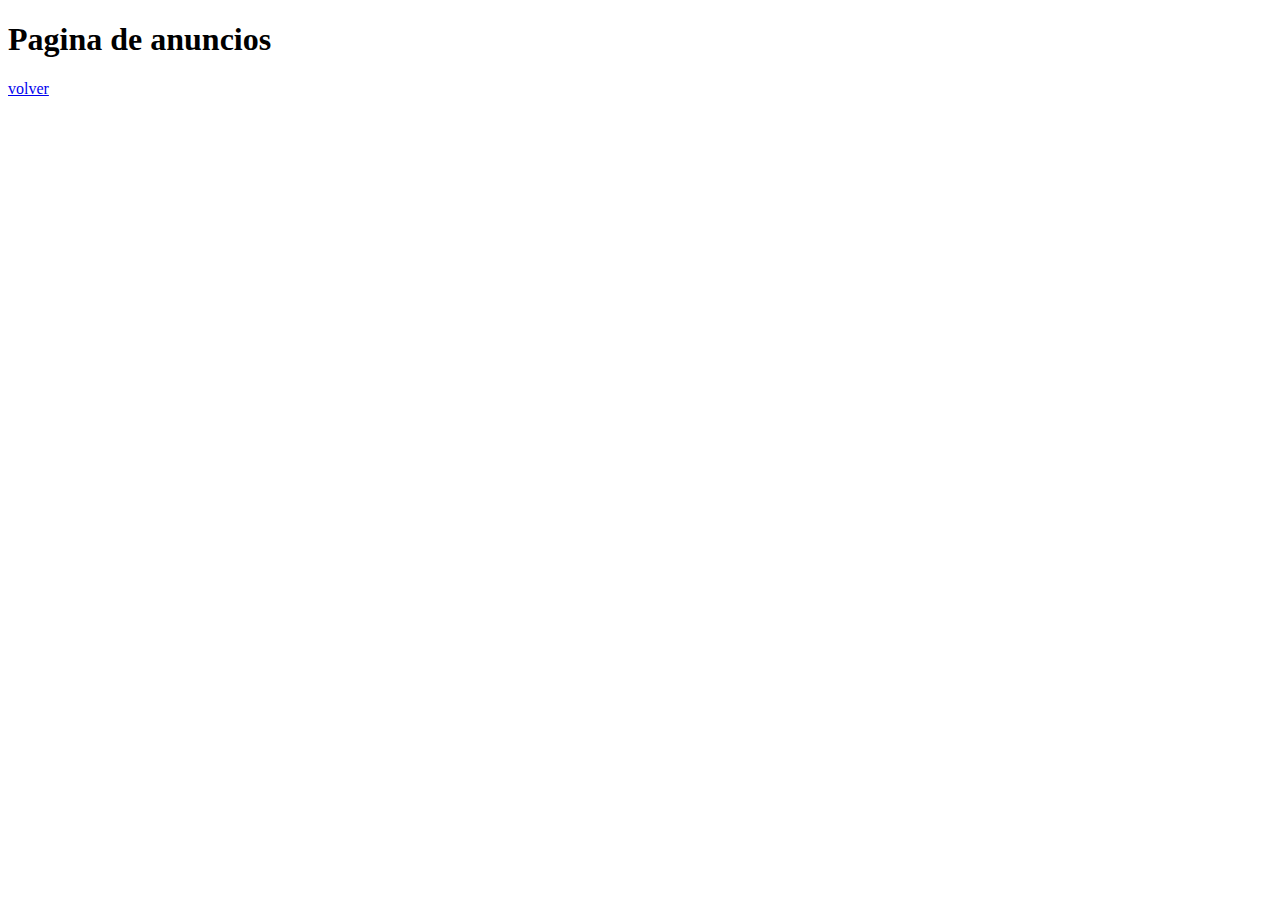
==== anuncios.html @ 5dca7da0 "Estructura inicial de Bienes Raices" ====
<!DOCTYPE html>
<html lang="en">
<head>
    <meta charset="UTF-8">
    <meta name="viewport" content="width=device-width, initial-scale=1.0">
    <title>Document</title>
</head>
<body>
    <h1>Pagina de anuncios</h1>
    <a href="index.html">volver</a>
</body>
</html>
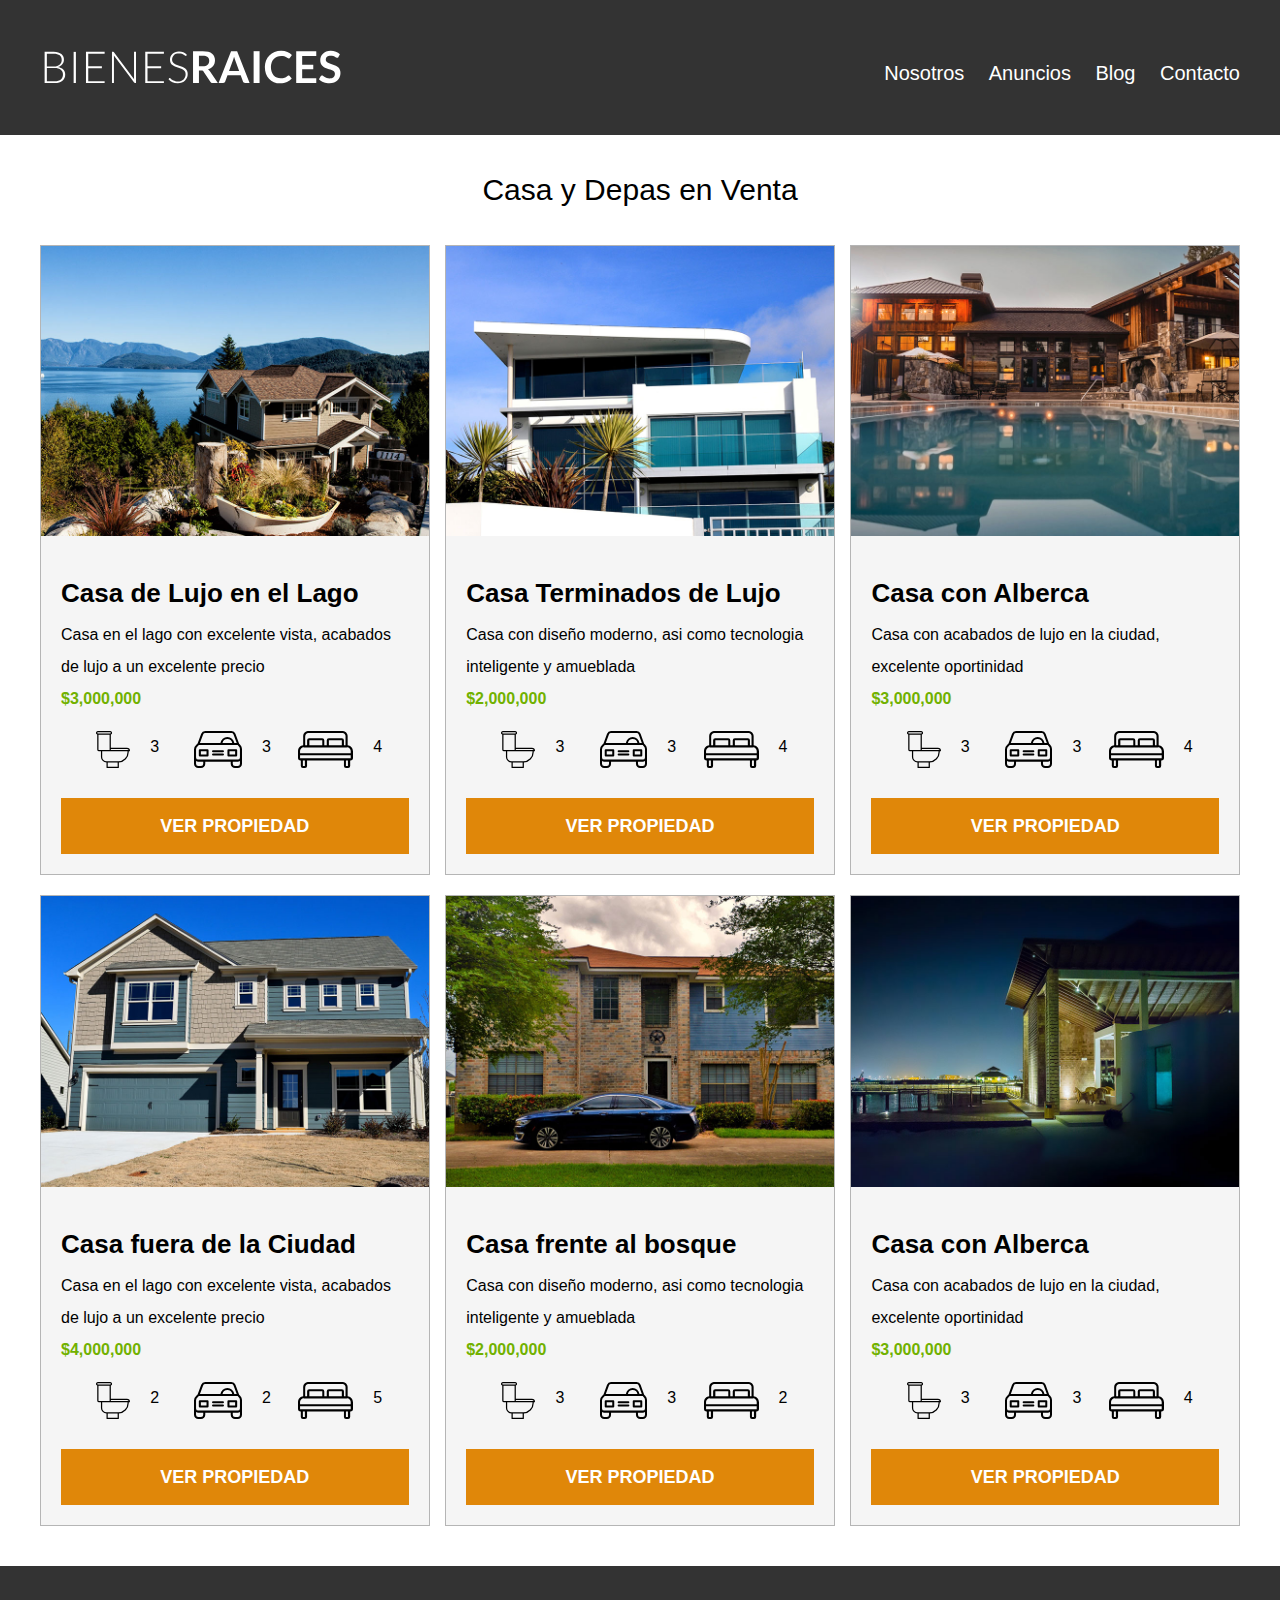
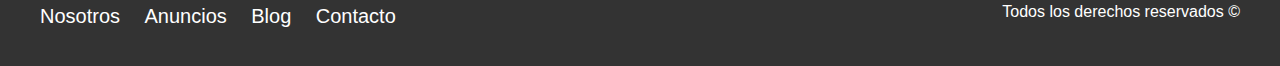
==== commit cbc53cf4: "Agregado anuncios y Blog" ====
--- a/anuncios.html
+++ b/anuncios.html
@@ -3,10 +3,190 @@
 <head>
     <meta charset="UTF-8">
     <meta name="viewport" content="width=device-width, initial-scale=1.0">
-    <title>Document</title>
+    <title>Bienes Raices</title>
+    <link href="https://fonts.googleapis.com/css2?family=Open+Sans&family=Roboto&display=swap" rel="stylesheet">
+    <link rel="stylesheet" href="css/normalize.css">
+    <link rel="stylesheet" href="css/style.css">
 </head>
 <body>
-    <h1>Pagina de anuncios</h1>
-    <a href="index.html">volver</a>
+    <!--Cabecera de la pagina-->
+    <header class="site-header">
+        <div class="contenedor contenido-header">
+            <div class="barra">
+                <a href="/">
+                    <img src="img/logo.svg" alt="Logotipo de Bienes Raices">
+                </a>
+                <nav class="navegacion">
+                    <a href="nosotros.html">Nosotros</a>
+                    <a href="anuncios.html">Anuncios</a>
+                    <a href="blog.html">Blog</a>
+                    <a href="contacto.html">Contacto</a>
+                </nav>
+            </div>
+        </div>     
+    </header>
+
+    <!--Contenido principal de la pagina-->
+    <main class="seccion contenedor"> 
+        <h2 class="fw-300 centrar-texto">Casa y Depas en Venta</h2>
+        <div class="contenedor-anuncios">
+            <div class="anuncio">
+                <img src="/img/anuncio1.jpg" alt="">
+                <div class="contenido-anuncio">
+                    <h3>Casa de Lujo en el Lago</h3>
+                    <p>Casa en el lago con excelente vista, acabados de lujo a un excelente precio</p>
+                    <p class="precio">$3,000,000</p>
+                    <ul class="iconos-caracteristicas">
+                        <li>
+                            <img src="/img/icono_wc.svg" alt="">
+                            <p>3</p>
+                        </li>
+                        <li>
+                            <img src="/img/icono_estacionamiento.svg" alt="">
+                            <p>3</p>
+                        </li>
+                        <li>
+                            <img src="/img/icono_dormitorio.svg" alt="">
+                            <p>4</p>
+                        </li>
+                    </ul>
+                    <a href="anuncio.html" class="boton boton-amarillo d-block">Ver Propiedad</a>
+                </div>
+            </div>
+    
+            <div class="anuncio">
+                <img src="/img/anuncio2.jpg" alt="">
+                <div class="contenido-anuncio">
+                    <h3>Casa Terminados de Lujo</h3>
+                    <p>Casa con diseño moderno, asi como tecnologia inteligente y amueblada</p>
+                    <p class="precio">$2,000,000</p>
+                    <ul class="iconos-caracteristicas">
+                        <li>
+                            <img src="/img/icono_wc.svg" alt="">
+                            <p>3</p>
+                        </li>
+                        <li>
+                            <img src="/img/icono_estacionamiento.svg" alt="">
+                            <p>3</p>
+                        </li>
+                        <li>
+                            <img src="/img/icono_dormitorio.svg" alt="">
+                            <p>4</p>
+                        </li>
+                    </ul>
+                    <a href="anuncio.html" class="boton boton-amarillo d-block">Ver Propiedad</a>
+                </div>
+            </div>
+    
+            <div class="anuncio">
+                <img src="/img/anuncio3.jpg" alt="">
+                <div class="contenido-anuncio">
+                    <h3>Casa con Alberca</h3>
+                    <p>Casa con acabados de lujo en la ciudad, excelente oportinidad</p>
+                    <p class="precio">$3,000,000</p>
+                    <ul class="iconos-caracteristicas">
+                        <li>
+                            <img src="/img/icono_wc.svg" alt="">
+                            <p>3</p>
+                        </li>
+                        <li>
+                            <img src="/img/icono_estacionamiento.svg" alt="">
+                            <p>3</p>
+                        </li>
+                        <li>
+                            <img src="/img/icono_dormitorio.svg" alt="">
+                            <p>4</p>
+                        </li>
+                    </ul>
+                    <a href="anuncio.html" class="boton boton-amarillo d-block">Ver Propiedad</a>
+                </div>
+            </div>
+
+            <div class="anuncio">
+                <img src="/img/anuncio4.jpg" alt="">
+                <div class="contenido-anuncio">
+                    <h3>Casa fuera de la Ciudad</h3>
+                    <p>Casa en el lago con excelente vista, acabados de lujo a un excelente precio</p>
+                    <p class="precio">$4,000,000</p>
+                    <ul class="iconos-caracteristicas">
+                        <li>
+                            <img src="/img/icono_wc.svg" alt="">
+                            <p>2</p>
+                        </li>
+                        <li>
+                            <img src="/img/icono_estacionamiento.svg" alt="">
+                            <p>2</p>
+                        </li>
+                        <li>
+                            <img src="/img/icono_dormitorio.svg" alt="">
+                            <p>5</p>
+                        </li>
+                    </ul>
+                    <a href="anuncio.html" class="boton boton-amarillo d-block">Ver Propiedad</a>
+                </div>
+            </div>
+    
+            <div class="anuncio">
+                <img src="/img/anuncio5.jpg" alt="">
+                <div class="contenido-anuncio">
+                    <h3>Casa frente al bosque</h3>
+                    <p>Casa con diseño moderno, asi como tecnologia inteligente y amueblada</p>
+                    <p class="precio">$2,000,000</p>
+                    <ul class="iconos-caracteristicas">
+                        <li>
+                            <img src="/img/icono_wc.svg" alt="">
+                            <p>3</p>
+                        </li>
+                        <li>
+                            <img src="/img/icono_estacionamiento.svg" alt="">
+                            <p>3</p>
+                        </li>
+                        <li>
+                            <img src="/img/icono_dormitorio.svg" alt="">
+                            <p>2</p>
+                        </li>
+                    </ul>
+                    <a href="anuncio.html" class="boton boton-amarillo d-block">Ver Propiedad</a>
+                </div>
+            </div>
+    
+            <div class="anuncio">
+                <img src="/img/anuncio6.jpg" alt="">
+                <div class="contenido-anuncio">
+                    <h3>Casa con Alberca</h3>
+                    <p>Casa con acabados de lujo en la ciudad, excelente oportinidad</p>
+                    <p class="precio">$3,000,000</p>
+                    <ul class="iconos-caracteristicas">
+                        <li>
+                            <img src="/img/icono_wc.svg" alt="">
+                            <p>3</p>
+                        </li>
+                        <li>
+                            <img src="/img/icono_estacionamiento.svg" alt="">
+                            <p>3</p>
+                        </li>
+                        <li>
+                            <img src="/img/icono_dormitorio.svg" alt="">
+                            <p>4</p>
+                        </li>
+                    </ul>
+                    <a href="anuncio.html" class="boton boton-amarillo d-block">Ver Propiedad</a>
+                </div>
+            </div>
+        </div>
+    </main>
+
+    <!--Footer de la pagina-->
+    <footer class="site-footer seccion">
+        <div class="contenedor contenedor-footer">
+            <nav class="navegacion">
+                <a href="nosotros.html">Nosotros</a>
+                <a href="anuncios.html">Anuncios</a>
+                <a href="blog.html">Blog</a>
+                <a href="contacto.html">Contacto</a>
+            </nav>
+            <p class="copyrigth">Todos los derechos reservados &copy;</p>
+        </div>  
+    </footer>
 </body>
 </html>--- a/css/style.css
+++ b/css/style.css
@@ -0,0 +1,288 @@
+html{
+    box-sizing: border-box;
+    font-size: 62.5%;/*Reset para REM ->62.5 = 10px*/
+}
+*, *,:before, *:after{
+    box-sizing: inherit;
+}
+body{
+    font-family: 'Lato', sans-serif;
+    font-size: 1.6rem;
+    line-height: 2;
+}
+
+/*Globales*/
+img {
+    max-width: 100%;/*Imagenn no se distorcione*/
+}
+.contenedor{
+    max-width: 1200px;
+    margin: 0 auto;/*entrar en contenido*/
+}
+h1{
+    font-size: 3.4rem;
+}
+h2{
+    font-size: 3rem;
+}
+h3{
+    font-size: 2.6rem;
+}
+h4{
+    font-size: 2.2rem;
+}
+
+/*utilidades*/
+.seccion{
+    margin-top: 2rem;
+    margin-bottom: 2rem;
+}
+.fw-300{
+    font-weight: 200;
+}
+.centrar-texto{
+    text-align: center;
+}
+.d-block{
+    display: block!important;
+}
+.contenido-centrado{
+    max-width: 80rem;
+}
+/*Botones*/
+.boton{
+    color: white;
+    font-weight: 700;
+    font-size: 1.8rem;
+    text-decoration: none;
+    padding: 1rem 3rem;
+    margin-top: 3rem;
+    display: inline-block;
+    text-align: center;
+    text-transform: uppercase;
+
+}
+.boton-amarillo{
+    background-color: #e08709;
+}
+.boton-verde{
+    background-color: #71B100;
+}
+
+/*header*/
+.site-header{
+    background-color: #333333;
+    padding: 1rem 0 3rem 0;
+}
+.site-header.inicio{
+    background-image: url(../img/header.jpg);
+    background-position: center center;
+    background-size: cover;/*no distorcinar la imagen*/
+    height: 100vh;/*para cubrir el tamaño de la pantalla*/
+    min-height: 60rem;/*tamaño minimo*/
+}
+.contenido-header{
+    height: 100%;
+    display: flex;
+    flex-direction: column;
+    justify-content: space-between;
+}
+.contenido-header h1{
+    color: white;
+    padding-bottom: 2rem;
+    max-width: 60rem;
+    line-height: 2;/*espacio de salto de linea*/
+}
+.barra{
+    display: flex;
+    justify-content: space-between;
+    align-items: center;
+    padding-top: 3rem;
+}
+.navegacion a{
+    color: white;
+    text-decoration: none;
+    font-size: 2rem;
+    margin-right: 2rem;
+}
+.navegacion a:hover{
+    color: yellowgreen;
+}
+.navegacion a:last-of-type{
+    margin: 0;
+}
+
+/*iconos nosotros*/
+.iconos-nosotros{
+    display: flex;
+    justify-content: space-between;
+}
+.icono{
+    flex-basis: calc(33.3% - 1rem);
+    text-align: center;
+}
+.icono h3{
+    text-transform: uppercase;
+}
+
+/*anuncios*/
+.contenedor-anuncios{
+    display: flex;
+    justify-content: space-between;
+    flex-wrap: wrap;
+}
+.anuncio{
+    flex: 0 0 calc(33.3% - 1rem);
+    border: 1px solid #B5B5B5;/*with style color*/
+    background-color: #F5F5F5;
+    margin-bottom: 2rem;
+}
+.contenido-anuncio{
+    padding: 2rem;
+}
+.contenido-anuncio h3, .contenido-anuncio p{
+    margin: 0;
+}
+.precio{
+    color: #71B100;
+    font-weight: 700;
+}
+.iconos-caracteristicas{
+    list-style: none;
+    padding: 0;
+    display: flex;
+    justify-content: space-evenly;
+    flex: 1;
+    max-width: 500px;
+}
+.iconos-caracteristicas li{
+    display: flex;
+}
+.iconos-caracteristicas li img{
+    margin-right: 2rem;
+}
+.ver-todas{
+    display: flex;
+    justify-content: flex-end;
+}
+
+/*Contacto Home*/
+.imagen-contacto{
+    background-image: url(../img/encuentra.jpg);
+    background-position: center center;
+    background-size: cover;
+    height: 40rem;
+    display: flex;
+    align-items: center;
+}
+.contenido-contacto{
+    flex: 1;
+    color: white;
+}
+.contenido-contacto p{
+    font-size: 1.8rem;
+}
+
+/*seccion inferior*/
+.seccion-inferior{
+    display: flex;
+    justify-content: space-between;
+}
+.seccion-inferior .blog{
+    flex-basis: 60%;
+}
+.seccion-inferior .testimoniales{
+    flex-basis: calc(40% - 2rem);
+}
+.entrada-blog{
+    display:flex;
+    justify-content: space-between;
+    margin-bottom: 2rem;
+}
+.entrada-blog:last-of-type{
+    margin: 0;
+}
+.entrada-blog .imagen{
+    flex-basis: 40%;
+}
+.entrada-blog .texto-entrada{
+    flex-basis: calc(60% - 3rem);
+}
+.texto-entrada a{
+    color: black;
+    text-decoration: none;
+}
+.texto-entrada h4{
+    margin: 0;
+    line-height: 1.4;
+}
+.texto-entrada h4::after{
+    content: '';
+    display: block;
+    width: 15rem;
+    height: .5rem;
+    background-color: #71B100;
+    margin-top: 1rem;
+}
+.texto-entrada span{
+    color: #e08709;
+}
+/*Testimoniales*/
+.testimonial{
+    background-color: #71B100;
+    font-size: 2.4rem;
+    padding: 2rem;
+    color: #F5F5F5;
+    border-radius: 2rem ;
+}
+.testimonial p{
+    text-align: right;
+}
+.testimonial blockquote::before{
+    content: '';
+    background-image: url(../img/comilla.svg);
+    width: 4rem;
+    height: 4rem;
+    position: absolute;
+    left: -2rem;
+}
+.testimonial blockquote{
+    position: relative;
+    padding-left: 5rem;
+    font-weight: 300;
+}
+
+/*Footer*/
+.site-footer{
+    background-color: #333333;
+    margin: 0;
+}
+.contenedor-footer{
+    padding: 3rem 0;
+    display: flex;
+    justify-content:space-between;
+}
+.copyrigth{
+    margin: 0;
+    color: white;
+}
+
+/*Paginas Internas*/
+/*Nosotros*/
+.contenido-nosotros{
+    display: grid;
+    grid-template-columns: repeat(2, 1fr);
+    grid-column-gap: 2rem;
+}
+.texto-nosotros blockquote{
+    font-weight: 900;
+    font-size: 2rem;
+    margin: 0;
+    padding: 1rem 0 1rem 0;
+}
+/*Anuncio*/
+.resumen-propiedad{
+    display: flex;
+    justify-content: space-between;
+    align-items: center;
+}